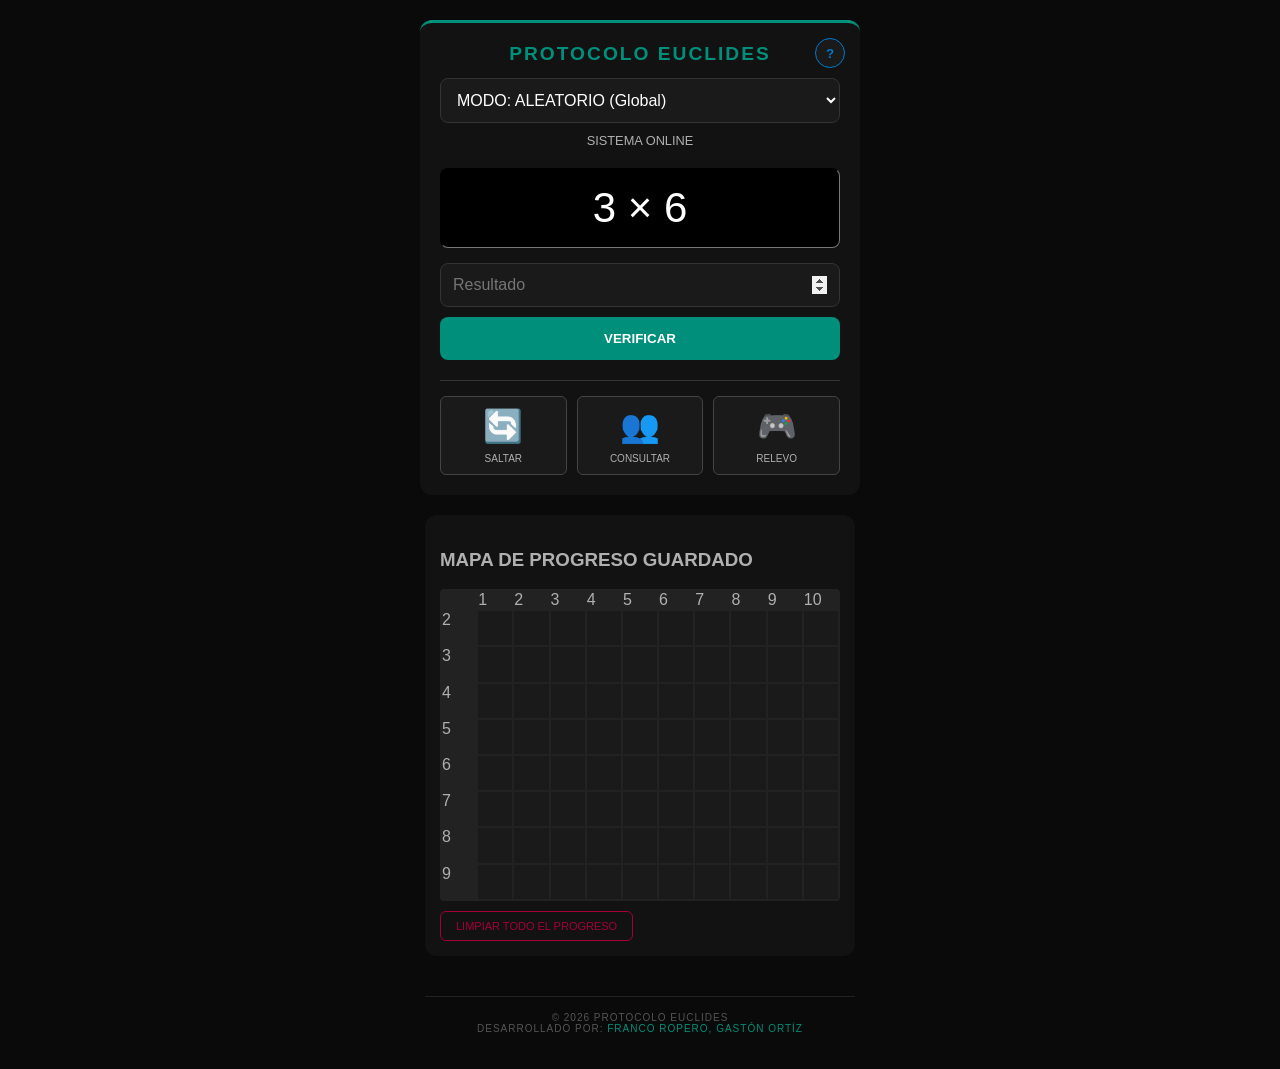
==== index.html @ 01f8879d "Add files via upload" ====
<!DOCTYPE html>
<html lang="en">

  <head>
    <meta charset="UTF-8">
    <title>Untitled</title>
    <link rel="stylesheet" href="./style.css">

  </head>
    
  <body>
  <!DOCTYPE html>
<html lang="es">
<head>
    <meta charset="UTF-8">
    <meta name="viewport" content="width=device-width, initial-scale=1.0">
    <title>Protocolo Euclides</title>
    <!-- Vinculación del archivo CSS externo -->
    <link rel="stylesheet" href="style.css">
</head>
<body onload="inicializarApp()">

    <!-- MODAL DE REGLAS -->
    <div id="modalReglas" class="modal">
        <div class="modal-content">
            <h2>📜 REGLAS DEL PROTOCOLO</h2>
            <ul>
                <li><strong>OBJETIVO:</strong> Completar el Mapa de Progreso desbloqueando todas las celdas.</li>
                <li><strong>SIN REPETICIÓN:</strong> El sistema detecta tus aciertos y no te volverá a preguntar lo que ya dominas.</li>
                <li><strong>MODOS:</strong> 
                    <br>• <i>Aleatorio:</i> Desafíos de cualquier tabla.
                    <br>• <i>Secuencial:</i> Práctica enfocada en una tabla específica.
                </li>
                <li><strong>NOTA:</strong> El botón saltar solo funciona con las cuentas aleatorias no con la secuencial. </li>
                <li><strong>AYUDAS:</strong> Usa los botones inferiores si te bloqueas. ¡El trabajo en equipo suma!</li>
            </ul>
            <button class="btn-main" style="background: var(--neon-blue);" onclick="toggleReglas()">ENTENDIDO</button>
        </div>
    </div>

    <div class="container">
        <button class="btn-info-toggle" onclick="toggleReglas()">?</button>
        <h1>PROTOCOLO EUCLIDES</h1>
        
        <select id="modo" onchange="reiniciarLogica()">
            <option value="aleatorio">MODO: ALEATORIO (Global)</option>
            <option value="orden">MODO: SECUENCIAL</option>
        </select>

        <select id="tabla" onchange="reiniciarLogica()" style="display:none;">
            <option value="2">TABLA DEL 2</option>
            <option value="3">TABLA DEL 3</option>
            <option value="4">TABLA DEL 4</option>
            <option value="5">TABLA DEL 5</option>
            <option value="6">TABLA DEL 6</option>
            <option value="7">TABLA DEL 7</option>
            <option value="8">TABLA DEL 8</option>
            <option value="9">TABLA DEL 9</option>
        </select>

        <div id="status-display">SISTEMA ONLINE</div>
        <div id="pregunta">-- x --</div>
        
        <input type="number" id="inputRespuesta" inputmode="numeric" placeholder="Resultado" onkeypress="if(event.key==='Enter') verificarRespuesta()">
        <button class="btn-main" onclick="verificarRespuesta()">VERIFICAR</button>
        
        <div class="pistas-container">
            <button class="btn-pista" onclick="pistaCambiarPregunta()">
                <span>🔄</span> Saltar
            </button>
            <button class="btn-pista" onclick="pistaConsultarCompanero()">
                <span>👥</span> Consultar
            </button>
            <button class="btn-pista" onclick="pistaCambiarRoles()">
                <span>🎮</span> Relevo
            </button>
        </div>
    </div>

    <div class="progreso-container">
        <h3>MAPA DE PROGRESO GUARDADO</h3>
        <div id="matrizProgreso" class="grid-tablas"></div>
        <button class="btn-clear" onclick="limpiarTodo()">LIMPIAR TODO EL PROGRESO</button>
    </div>

    <div class="footer-creditos">
        &copy; 2026 Protocolo Euclides <br>
        Desarrollado por: <span>Franco Ropero, Gastón Ortíz</span>
    </div>

    <!-- Vinculación del archivo JavaScript externo -->
    <script src="script.js"></script>
</body>
</html>
    <script  src="./script.js"></script>

  </body>
  
</html>
---- style.css ----
:root {
    --neon-green: #008f7a;
    --neon-red: #a30036;
    --neon-blue: #007acc;
    --bg-dark: #0a0a0a;
    --panel-bg: #121212;
    --text-gray: #b0b0b0;
    --cell-empty: #1a1a1a;
}

body {
    font-family: 'Segoe UI', Roboto, sans-serif;
    background-color: var(--bg-dark);
    color: var(--text-gray);
    margin: 0;
    display: flex;
    flex-direction: column;
    align-items: center;
    padding: 20px;
    min-height: 100vh;
}

.container {
    background: var(--panel-bg);
    padding: 20px;
    border-top: 3px solid var(--neon-green);
    border-radius: 12px;
    width: 95%;
    max-width: 400px;
    text-align: center;
    margin-bottom: 20px;
    position: relative;
}

.btn-info-toggle {
    position: absolute;
    top: 15px;
    right: 15px;
    background: #1a1a1a;
    border: 1px solid var(--neon-blue);
    color: var(--neon-blue);
    border-radius: 50%;
    width: 30px;
    height: 30px;
    cursor: pointer;
    font-weight: bold;
}

h1 { 
    font-size: 1.2rem; 
    letter-spacing: 2px; 
    color: var(--neon-green); 
    margin-top: 0; 
    text-transform: uppercase; 
}

select, input {
    width: 100%;
    padding: 12px;
    background: #1a1a1a;
    color: white;
    border: 1px solid #333;
    border-radius: 8px;
    margin-bottom: 10px;
    outline: none;
    box-sizing: border-box;
    font-size: 16px;
}

#pregunta {
    font-size: 42px;
    color: white;
    margin: 15px 0;
    background: #000;
    padding: 15px;
    border-radius: 8px;
    border: 1px inset #222;
}

.btn-main {
    background-color: var(--neon-green);
    color: white;
    padding: 14px;
    border: none;
    border-radius: 8px;
    font-weight: bold;
    width: 100%;
    cursor: pointer;
    text-transform: uppercase;
    transition: 0.3s;
}

.btn-main:active { 
    transform: scale(0.98); 
}

.pistas-container {
    display: grid;
    grid-template-columns: repeat(3, 1fr);
    gap: 10px;
    margin-top: 20px;
    padding-top: 15px;
    border-top: 1px solid #333;
}

.btn-pista {
    background: #1a1a1a;
    color: var(--text-gray);
    border: 1px solid #444;
    padding: 10px 5px;
    border-radius: 6px;
    font-size: 10px;
    cursor: pointer;
    text-transform: uppercase;
    display: flex;
    flex-direction: column;
    align-items: center;
    gap: 8px;
}

.btn-pista span { 
    font-size: 32px; 
}

.btn-pista:hover { 
    border-color: var(--neon-blue); 
    color: white; 
}

.progreso-container {
    background: var(--panel-bg);
    padding: 15px;
    border-radius: 12px;
    width: 95%;
    max-width: 400px;
    margin-bottom: 20px;
}

/* Estilos del Modal de Reglas */
.modal {
    display: none;
    position: fixed;
    z-index: 100;
    left: 0;
    top: 0;
    width: 100%;
    height: 100%;
    background-color: rgba(0,0,0,0.9);
    justify-content: center;
    align-items: center;
}

.modal-content {
    background: var(--panel-bg);
    padding: 25px;
    border: 1px solid var(--neon-blue);
    border-radius: 15px;
    width: 85%;
    max-width: 350px;
    text-align: left;
}

.modal-content h2 { 
    color: var(--neon-blue); 
    font-size: 1rem; 
    text-transform: uppercase; 
}

.modal-content ul { 
    padding-left: 20px; 
    font-size: 0.9rem; 
    line-height: 1.6; 
}

.modal-content li { 
    margin-bottom: 10px; 
}

.grid-tablas {
    display: grid;
    grid-template-columns: repeat(11, 1fr);
    gap: 2px;
    background: #222;
    padding: 2px;
    border-radius: 4px;
}

.cell {
    aspect-ratio: 1/1;
    display: flex;
    justify-content: center;
    align-items: center;
    font-size: 9px;
    background: var(--cell-empty);
    color: transparent;
    transition: all 0.5s ease;
}

.cell.header { 
    background: #000; 
    color: var(--neon-green) !important; 
    font-weight: bold; 
}

.cell.unlocked { 
    background: var(--neon-green); 
    color: white !important; 
}

.footer-creditos {
    margin-top: 20px;
    padding: 15px;
    text-align: center;
    font-size: 10px;
    color: #555;
    letter-spacing: 1px;
    text-transform: uppercase;
    border-top: 1px solid #222;
    width: 100%;
    max-width: 400px;
}

.footer-creditos span { 
    color: var(--neon-green); 
}

.btn-clear {
    background: transparent;
    color: var(--neon-red);
    border: 1px solid var(--neon-red);
    padding: 8px 15px;
    border-radius: 6px;
    cursor: pointer;
    font-size: 11px;
    margin-top: 10px;
}

#status-display { 
    height: 20px; 
    font-size: 0.8rem; 
    margin-bottom: 5px; 
    transition: 0.3s; 
}

.reaction-correct { color: var(--neon-green); }
.reaction-error { color: var(--neon-red); }
.reaction-info { color: var(--neon-blue); }
---- style.css ----
:root {
    --neon-green: #008f7a;
    --neon-red: #a30036;
    --neon-blue: #007acc;
    --bg-dark: #0a0a0a;
    --panel-bg: #121212;
    --text-gray: #b0b0b0;
    --cell-empty: #1a1a1a;
}

body {
    font-family: 'Segoe UI', Roboto, sans-serif;
    background-color: var(--bg-dark);
    color: var(--text-gray);
    margin: 0;
    display: flex;
    flex-direction: column;
    align-items: center;
    padding: 20px;
    min-height: 100vh;
}

.container {
    background: var(--panel-bg);
    padding: 20px;
    border-top: 3px solid var(--neon-green);
    border-radius: 12px;
    width: 95%;
    max-width: 400px;
    text-align: center;
    margin-bottom: 20px;
    position: relative;
}

.btn-info-toggle {
    position: absolute;
    top: 15px;
    right: 15px;
    background: #1a1a1a;
    border: 1px solid var(--neon-blue);
    color: var(--neon-blue);
    border-radius: 50%;
    width: 30px;
    height: 30px;
    cursor: pointer;
    font-weight: bold;
}

h1 { 
    font-size: 1.2rem; 
    letter-spacing: 2px; 
    color: var(--neon-green); 
    margin-top: 0; 
    text-transform: uppercase; 
}

select, input {
    width: 100%;
    padding: 12px;
    background: #1a1a1a;
    color: white;
    border: 1px solid #333;
    border-radius: 8px;
    margin-bottom: 10px;
    outline: none;
    box-sizing: border-box;
    font-size: 16px;
}

#pregunta {
    font-size: 42px;
    color: white;
    margin: 15px 0;
    background: #000;
    padding: 15px;
    border-radius: 8px;
    border: 1px inset #222;
}

.btn-main {
    background-color: var(--neon-green);
    color: white;
    padding: 14px;
    border: none;
    border-radius: 8px;
    font-weight: bold;
    width: 100%;
    cursor: pointer;
    text-transform: uppercase;
    transition: 0.3s;
}

.btn-main:active { 
    transform: scale(0.98); 
}

.pistas-container {
    display: grid;
    grid-template-columns: repeat(3, 1fr);
    gap: 10px;
    margin-top: 20px;
    padding-top: 15px;
    border-top: 1px solid #333;
}

.btn-pista {
    background: #1a1a1a;
    color: var(--text-gray);
    border: 1px solid #444;
    padding: 10px 5px;
    border-radius: 6px;
    font-size: 10px;
    cursor: pointer;
    text-transform: uppercase;
    display: flex;
    flex-direction: column;
    align-items: center;
    gap: 8px;
}

.btn-pista span { 
    font-size: 32px; 
}

.btn-pista:hover { 
    border-color: var(--neon-blue); 
    color: white; 
}

.progreso-container {
    background: var(--panel-bg);
    padding: 15px;
    border-radius: 12px;
    width: 95%;
    max-width: 400px;
    margin-bottom: 20px;
}

/* Estilos del Modal de Reglas */
.modal {
    display: none;
    position: fixed;
    z-index: 100;
    left: 0;
    top: 0;
    width: 100%;
    height: 100%;
    background-color: rgba(0,0,0,0.9);
    justify-content: center;
    align-items: center;
}

.modal-content {
    background: var(--panel-bg);
    padding: 25px;
    border: 1px solid var(--neon-blue);
    border-radius: 15px;
    width: 85%;
    max-width: 350px;
    text-align: left;
}

.modal-content h2 { 
    color: var(--neon-blue); 
    font-size: 1rem; 
    text-transform: uppercase; 
}

.modal-content ul { 
    padding-left: 20px; 
    font-size: 0.9rem; 
    line-height: 1.6; 
}

.modal-content li { 
    margin-bottom: 10px; 
}

.grid-tablas {
    display: grid;
    grid-template-columns: repeat(11, 1fr);
    gap: 2px;
    background: #222;
    padding: 2px;
    border-radius: 4px;
}

.cell {
    aspect-ratio: 1/1;
    display: flex;
    justify-content: center;
    align-items: center;
    font-size: 9px;
    background: var(--cell-empty);
    color: transparent;
    transition: all 0.5s ease;
}

.cell.header { 
    background: #000; 
    color: var(--neon-green) !important; 
    font-weight: bold; 
}

.cell.unlocked { 
    background: var(--neon-green); 
    color: white !important; 
}

.footer-creditos {
    margin-top: 20px;
    padding: 15px;
    text-align: center;
    font-size: 10px;
    color: #555;
    letter-spacing: 1px;
    text-transform: uppercase;
    border-top: 1px solid #222;
    width: 100%;
    max-width: 400px;
}

.footer-creditos span { 
    color: var(--neon-green); 
}

.btn-clear {
    background: transparent;
    color: var(--neon-red);
    border: 1px solid var(--neon-red);
    padding: 8px 15px;
    border-radius: 6px;
    cursor: pointer;
    font-size: 11px;
    margin-top: 10px;
}

#status-display { 
    height: 20px; 
    font-size: 0.8rem; 
    margin-bottom: 5px; 
    transition: 0.3s; 
}

.reaction-correct { color: var(--neon-green); }
.reaction-error { color: var(--neon-red); }
.reaction-info { color: var(--neon-blue); }
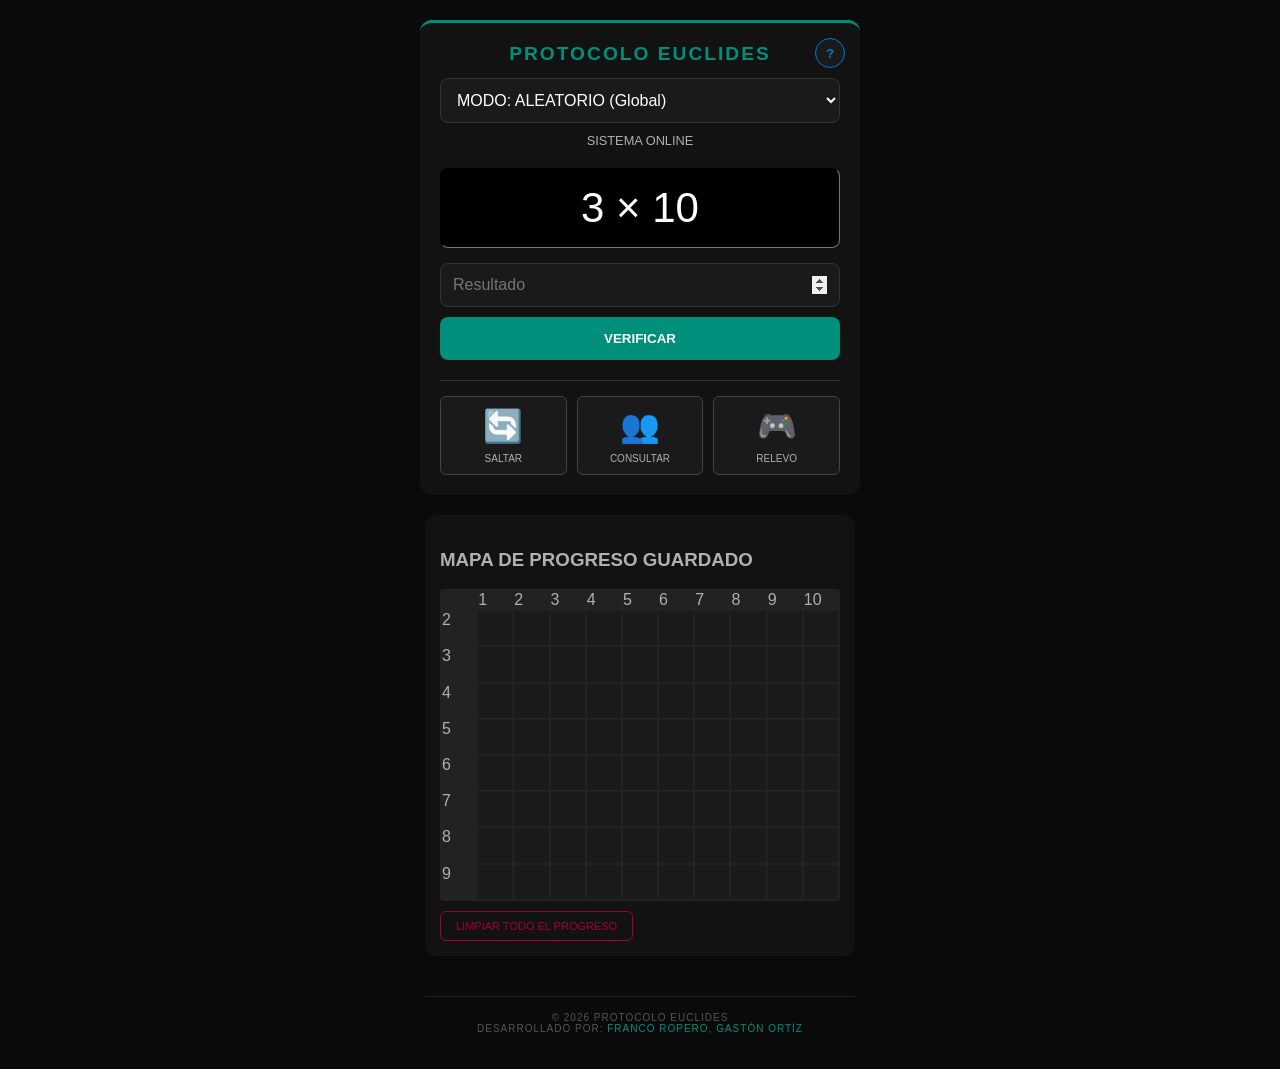
==== commit 5cf68a56: "Update index.html" ====
--- a/index.html
+++ b/index.html
@@ -31,7 +31,7 @@
                     <br>• <i>Aleatorio:</i> Desafíos de cualquier tabla.
                     <br>• <i>Secuencial:</i> Práctica enfocada en una tabla específica.
                 </li>
-                <li><strong>NOTA:</strong> El botón saltar solo funciona con las cuentas aleatorias no con la secuencial. </li>
+                <li><strong>NOTA:</strong> El botón saltar solo funciona con las cuentas aleatorias no con la secuenciales. </li>
                 <li><strong>AYUDAS:</strong> Usa los botones inferiores si te bloqueas. ¡El trabajo en equipo suma!</li>
             </ul>
             <button class="btn-main" style="background: var(--neon-blue);" onclick="toggleReglas()">ENTENDIDO</button>
